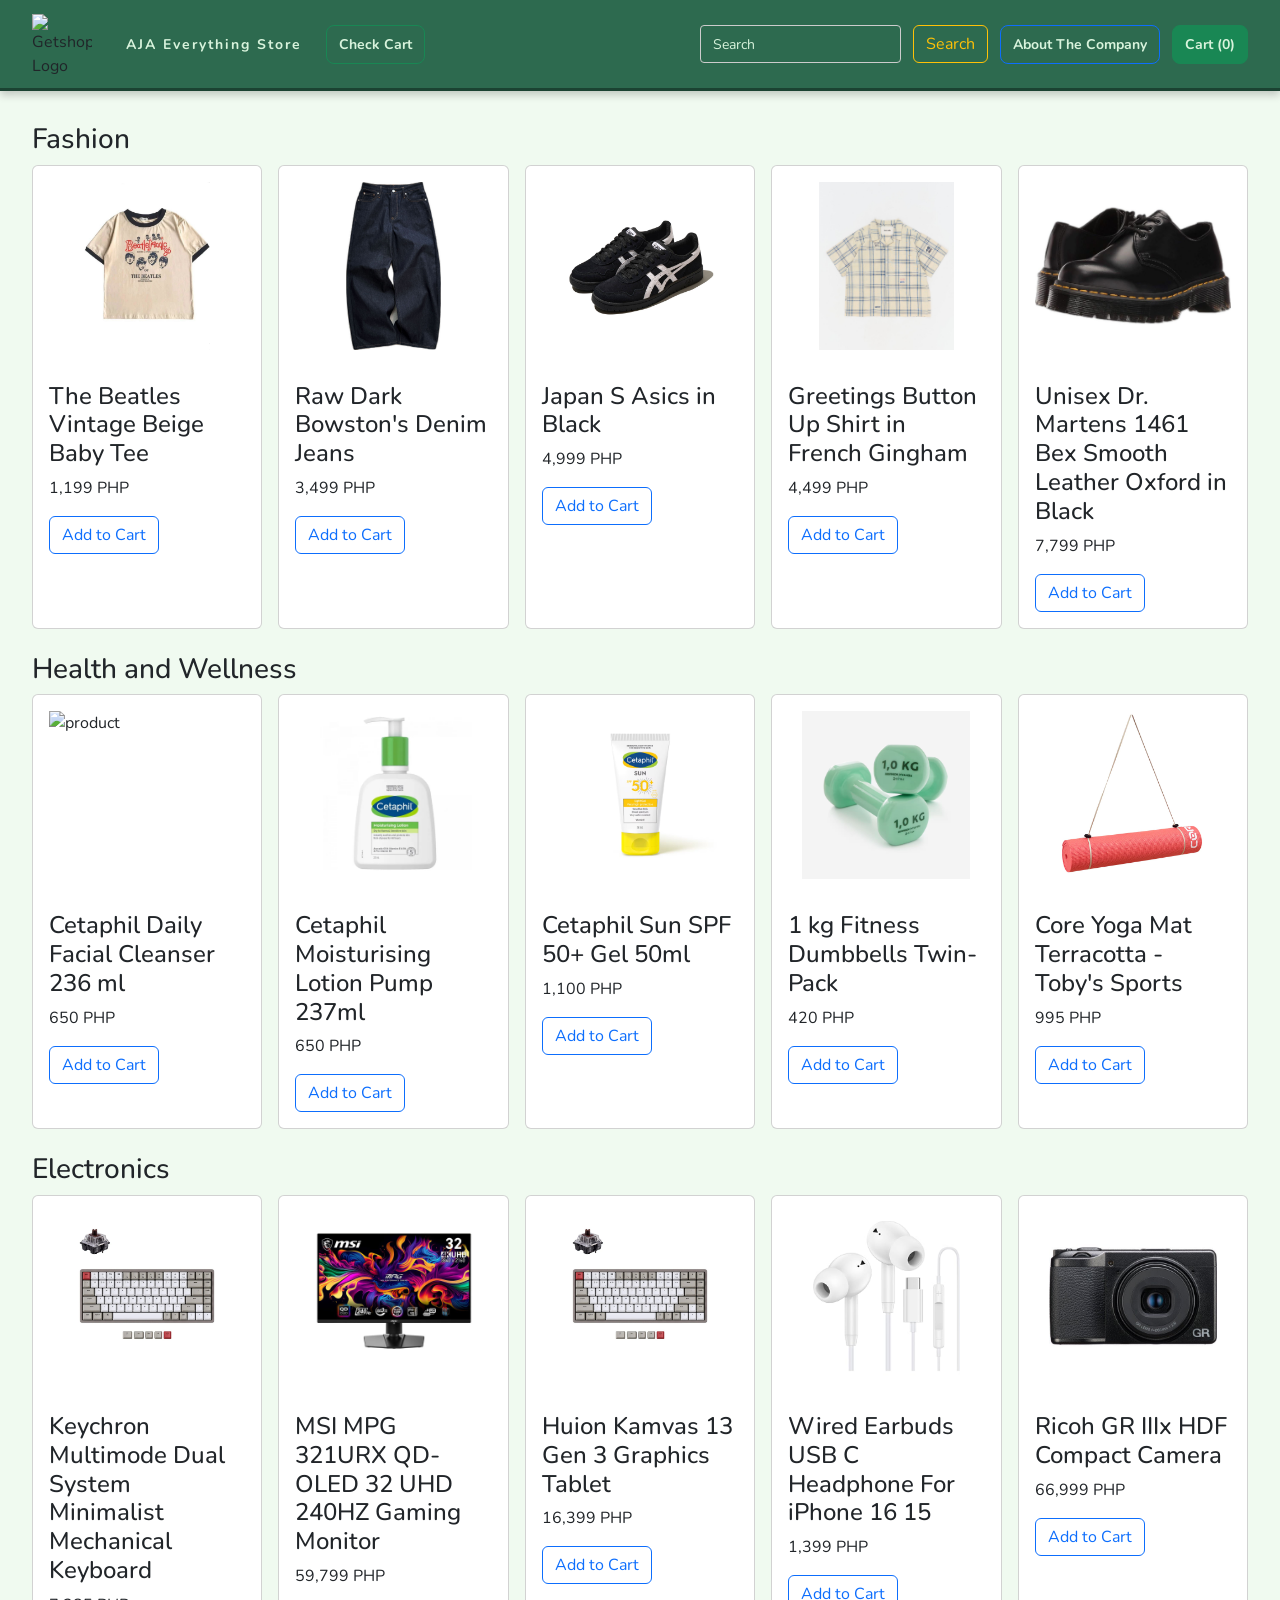
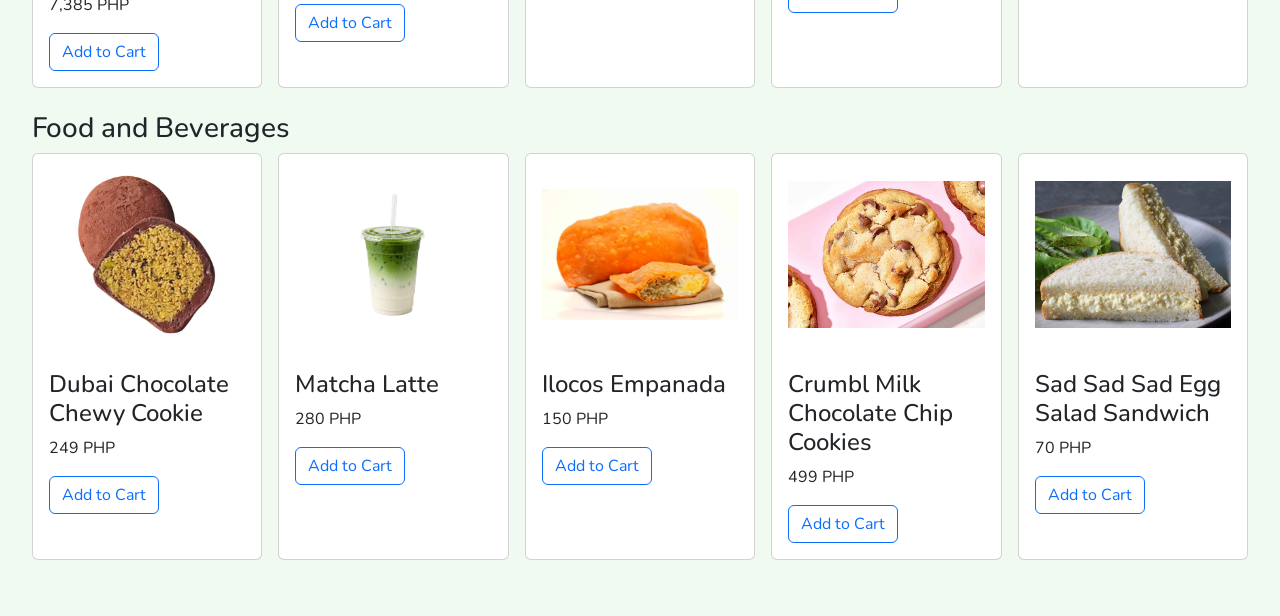
==== index.html @ 091bbd62 "Add files via upload" ====
<!DOCTYPE html>
<html lang="en">
<head>
  <meta charset="UTF-8">
  <meta name="viewport" content="width=device-width, initial-scale=1.0">
  <title>Getshop</title>
  <link rel="stylesheet" href="https://cdn.jsdelivr.net/npm/bootstrap@5.3.0/dist/css/bootstrap.min.css">
  <link href="https://fonts.googleapis.com/css2?family=Nunito:wght@400;700;800&display=swap" rel="stylesheet">
  <link rel="stylesheet" href="style.css">
</head>
<body>
  <nav class="topnav">
    <div class="nav-left">
      <img src="ajalogo.jpg" alt="Getshop Logo" class="logo-img">
      <a href="index.html" class="nav-logo-text">AJA Everything Store</a>
      <a href="cart.html" class="btn btn-outline-success">Check Cart</a>
    </div>

    <div class="nav-right">
      <div class="search-box">
        <input type="text" placeholder="Search">
      </div>

      <button class="btn btn-outline-warning">Search</button>
      <a href="abouttheauthors.html" class="btn btn-outline-primary">
        About The Company
      </a>

      <a href="cart.html" class="btn btn-success">
        Cart (<span id="cart-count">0</span>)
      </a>
    </div>
  </nav>

  <div class="products-wrapper">

    <h3>Fashion</h3>
    <div class="row row-cols-5 g-3 mb-4">

      <div class="col">
        <div class="card h-100">
          <img src="b3ca6d266e60cea61bbe0d7b853f339d.jpg" class="card-img-top" alt="product">
          <div class="card-body">
            <h4>The Beatles Vintage Beige Baby Tee</h4>
            <p>1,199 PHP</p>
            <button class="btn btn-outline-primary" onclick="addToCart('The Beatles Vintage Beige Baby Tee', 1199)">
              Add to Cart
            </button>
          </div>
        </div>
      </div>

      <div class="col">
        <div class="card h-100">
          <img src="ec4c76766d6af90f2d9ae2227b8765c0.jpg" class="card-img-top" alt="product">
          <div class="card-body">
            <h4>Raw Dark Bowston's Denim Jeans</h4>
            <p>3,499 PHP</p>
            <button class="btn btn-outline-primary" onclick="addToCart('Raw Dark Bowston Denim Jeans', 3499)">
              Add to Cart
            </button>
          </div>
        </div>
      </div>

      <div class="col">
        <div class="card h-100">
          <img src="665fe4ea95f092f15ceb11e02415ae13.jpg" class="card-img-top" alt="product">
          <div class="card-body">
            <h4>Japan S Asics in Black</h4>
            <p>4,999 PHP</p>
            <button class="btn btn-outline-primary" onclick="addToCart('Japan S Asics in Black', 4999)">
              Add to Cart
            </button>
          </div>
        </div>
      </div>

      <div class="col">
        <div class="card h-100">
          <img src="a4fe881fb9766f1aca3f8026a0139759.jpg" class="card-img-top" alt="product">
          <div class="card-body">
            <h4>Greetings Button Up Shirt in French Gingham</h4>
            <p>4,499 PHP</p>
            <button class="btn btn-outline-primary" onclick="addToCart('Greetings Button Up Shirt in French Gingham', 4499)">
              Add to Cart
            </button>
          </div>
        </div>
      </div>

      <div class="col">
        <div class="card h-100">
          <img src="7bcfc4485c15410729663fb70ecd04ef.jpg" class="card-img-top" alt="product">
          <div class="card-body">
            <h4>Unisex Dr. Martens 1461 Bex Smooth Leather Oxford in Black</h4>
            <p>7,799 PHP</p>
            <button class="btn btn-outline-primary" onclick="addToCart('Unisex Dr. Martens 1461 Bex Smooth Leather Oxford in Black', 7799)">
              Add to Cart
            </button>
          </div>
        </div>
      </div>

    </div>

    <h3>Health and Wellness</h3>
    <div class="row row-cols-5 g-3 mb-4">

      <div class="col">
        <div class="card h-100">
          <img src="shopping.webp" class="card-img-top" alt="product">
          <div class="card-body">
            <h4>Cetaphil Daily Facial Cleanser 236 ml</h4>
            <p>650 PHP</p>
            <button class="btn btn-outline-primary" onclick="addToCart('Cetaphil Daily Facial Cleanser 236ml', 650)">
              Add to Cart
            </button>
          </div>
        </div>
      </div>

      <div class="col">
        <div class="card h-100">
          <img src="cethapil.jpg" class="card-img-top" alt="product">
          <div class="card-body">
            <h4>Cetaphil Moisturising Lotion Pump 237ml</h4>
            <p>650 PHP</p>
            <button class="btn btn-outline-primary" onclick="addToCart('Cetaphil Moisturising Lotion Pump 237ml', 650)">
              Add to Cart
            </button>
          </div>
        </div>
      </div>

      <div class="col">
        <div class="card h-100">
          <img src="sunscreen.jpg" class="card-img-top" alt="product">
          <div class="card-body">
            <h4>Cetaphil Sun SPF 50+ Gel 50ml</h4>
            <p>1,100 PHP</p>
            <button class="btn btn-outline-primary" onclick="addToCart('Cetaphil Sun SPF 50+ Gel 50ml', 1100)">
              Add to Cart
            </button>
          </div>
        </div>
      </div>

      <div class="col">
        <div class="card h-100">
          <img src="dumbell.jpg" class="card-img-top" alt="product">
          <div class="card-body">
            <h4>1 kg Fitness Dumbbells Twin-Pack</h4>
            <p>420 PHP</p>
            <button class="btn btn-outline-primary" onclick="addToCart('1 kg Fitness Dumbbells Twin-Pack', 420)">
              Add to Cart
            </button>
          </div>
        </div>
      </div>

      <div class="col">
        <div class="card h-100">
          <img src="yoga.jpg" class="card-img-top" alt="product">
          <div class="card-body">
            <h4>Core Yoga Mat Terracotta - Toby's Sports</h4>
            <p>995 PHP</p>
            <button class="btn btn-outline-primary" onclick="addToCart('Core Yoga Mat Terracotta', 995)">
              Add to Cart
            </button>
          </div>
        </div>
      </div>

    </div>

    <h3>Electronics</h3>
    <div class="row row-cols-5 g-3 mb-4">

      <div class="col">
        <div class="card h-100">
          <img src="keyboard.jpg" class="card-img-top" alt="product">
          <div class="card-body">
            <h4>Keychron Multimode Dual System Minimalist Mechanical Keyboard</h4>
            <p>7,385 PHP</p>
            <button class="btn btn-outline-primary" onclick="addToCart('Keychron Multimode Mechanical Keyboard', 7385)">
              Add to Cart
            </button>
          </div>
        </div>
      </div>

      <div class="col">
        <div class="card h-100">
          <img src="computah.jpg" class="card-img-top" alt="product">
          <div class="card-body">
            <h4>MSI MPG 321URX QD-OLED 32 UHD 240HZ Gaming Monitor</h4>
            <p>59,799 PHP</p>
            <button class="btn btn-outline-primary" onclick="addToCart('MSI MPG 321URX QD-OLED Gaming Monitor', 59799)">
              Add to Cart
            </button>
          </div>
        </div>
      </div>

      <div class="col">
        <div class="card h-100">
          <img src="keyboard.jpg" class="card-img-top" alt="product">
          <div class="card-body">
            <h4>Huion Kamvas 13 Gen 3 Graphics Tablet</h4>
            <p>16,399 PHP</p>
            <button class="btn btn-outline-primary" onclick="addToCart('Huion Kamvas 13 Gen 3 Graphics Tablet', 16399)">
              Add to Cart
            </button>
          </div>
        </div>
      </div>

      <div class="col">
        <div class="card h-100">
          <img src="earphones.jpg" class="card-img-top" alt="product">
          <div class="card-body">
            <h4>Wired Earbuds USB C Headphone For iPhone 16 15</h4>
            <p>1,399 PHP</p>
            <button class="btn btn-outline-primary" onclick="addToCart('Wired Earbuds USB C Headphone', 1399)">
              Add to Cart
            </button>
          </div>
        </div>
      </div>

      <div class="col">
        <div class="card h-100">
          <img src="camera.jpg" class="card-img-top" alt="product">
          <div class="card-body">
            <h4>Ricoh GR IIIx HDF Compact Camera</h4>
            <p>66,999 PHP</p>
            <button class="btn btn-outline-primary" onclick="addToCart('Ricoh GR IIIx HDF Compact Camera', 66999)">
              Add to Cart
            </button>
          </div>
        </div>
      </div>
    </div>
    <h3>Food and Beverages</h3>
<div class="row row-cols-5 g-3 mb-4">
  <div class="col">
    <div class="card h-100">
      <img src="Y2WLXFL5WFEZFFDULOZONZWIUU.avif" class="card-img-top" alt="product">
      <div class="card-body">
        <h4>Dubai Chocolate Chewy Cookie</h4>
        <p>249 PHP</p>
        <button class="btn btn-outline-primary" onclick="addToCart('Dubai Chocolate Chewy Cookie', 249)">
          Add to Cart
        </button>
      </div>
    </div>
  </div>
  <div class="col">
    <div class="card h-100">
      <img src="pngtree-iced-matcha-latte-in-a-plastic-cup-png-image_16393408.png" class="card-img-top" alt="product">
      <div class="card-body">
        <h4>Matcha Latte</h4>
        <p>280 PHP</p>
        <button class="btn btn-outline-primary" onclick="addToCart('Matcha Latte', 280)">
          Add to Cart
        </button>
      </div>
    </div>
  </div>
  <div class="col">
    <div class="card h-100">
      <img src="empanada-ilocos-delicacy.jpg" class="card-img-top" alt="product">
      <div class="card-body">
        <h4>Ilocos Empanada</h4>
        <p>150 PHP</p>
        <button class="btn btn-outline-primary" onclick="addToCart('Ilocos Empanada', 150)">
          Add to Cart
        </button>
      </div>
    </div>
  </div>
  <div class="col">
    <div class="card h-100">
      <img src="8695558_Copycat-Crumbl-Milk-Chocolate-Chip-Cookies_Dotdash-Meredith-Food-Studios_4x3-de4f33d745b3437dbbbfa1a0feb02f8e.jpg" class="card-img-top" alt="product">
      <div class="card-body">
        <h4>Crumbl Milk Chocolate Chip Cookies</h4>
        <p>499 PHP</p>
        <button class="btn btn-outline-primary" onclick="addToCart('Crumbl Milk Chocolate Chip Cookies', 499)">
          Add to Cart
        </button>
      </div>
    </div>
  </div>
  <div class="col">
    <div class="card h-100">
      <img src="9137858_Japanese-Egg-Salad-Sandwich-TamagoSando-4x3-cropped-f7fc99c9d0574d69aacf1fb09fd4b83c.jpg" class="card-img-top" alt="product">
      <div class="card-body">
        <h4>Sad Sad Sad Egg Salad Sandwich</h4>
        <p>70 PHP</p>
        <button class="btn btn-outline-primary" onclick="addToCart('Sad Sad Sad Egg Salad Sandwich', 70)">
          Add to Cart
        </button>
      </div>
    </div>
  </div>
</div>
</div>
<script src="script.js"></script>
</body>
</html>
---- style.css ----
body {
  width: 100%;
  margin: 0px;
  padding: 0px;
  font-family: "Nunito", sans-serif;
  background-color: #f0faf0;
}

.topnav {
  background-color: #2d6a4f;
  display: flex;
  justify-content: space-between;
  align-items: center;
  padding: 14px 32px;
  border-bottom: 3px solid #1b4332;
  box-shadow: 0px 4px 8px rgba(0, 0, 0, 0.2);
  width: 100%;
  box-sizing: border-box;
}

.nav-left {
  display: flex;
  align-items: center;
  gap: 12px;
}

.nav-right {
  display: flex;
  align-items: center;
  gap: 12px;
}

.nav-logo-text {
  color: #ffffff;
  font-size: 22px;
  font-weight: 800;
  text-decoration: none;
  letter-spacing: 2px;
}

.topnav a {
  color: #d8f3dc;
  text-decoration: none;
  font-weight: 700;
  font-size: 14px;
  padding: 8px 12px;
  border-radius: 8px;
  transition: background-color 0.3s;
}

.topnav a:hover {
  background-color: #52b788;
  color: #ffffff;
}

.search-box {
  display: flex;
  align-items: center;
}

.search-box input {
  padding: 6px 12px;
  border: 1px solid #ccc;
  border-radius: 4px;
  font-family: "Nunito", sans-serif;
  font-size: 14px;
  outline: none;
  height: 38px;
  box-sizing: border-box;
  background-color: transparent;
  color: white;
}

.search-box input::placeholder {
  color: #d8f3dc;
}

.btn-primary {
  height: 38px;
  display: flex;
  align-items: center;
  box-sizing: border-box;
}

.products-wrapper {
  padding: 32px;
  width: 100%;
  box-sizing: border-box;
}

.card-img-top {
  width: 100%;
  height: 200px;
  object-fit: contain;
  padding: 16px;
}
.logo-img {
      width: 60px;
      height: 60px;
      object-fit: contain;
      margin-right: 10px;
    }
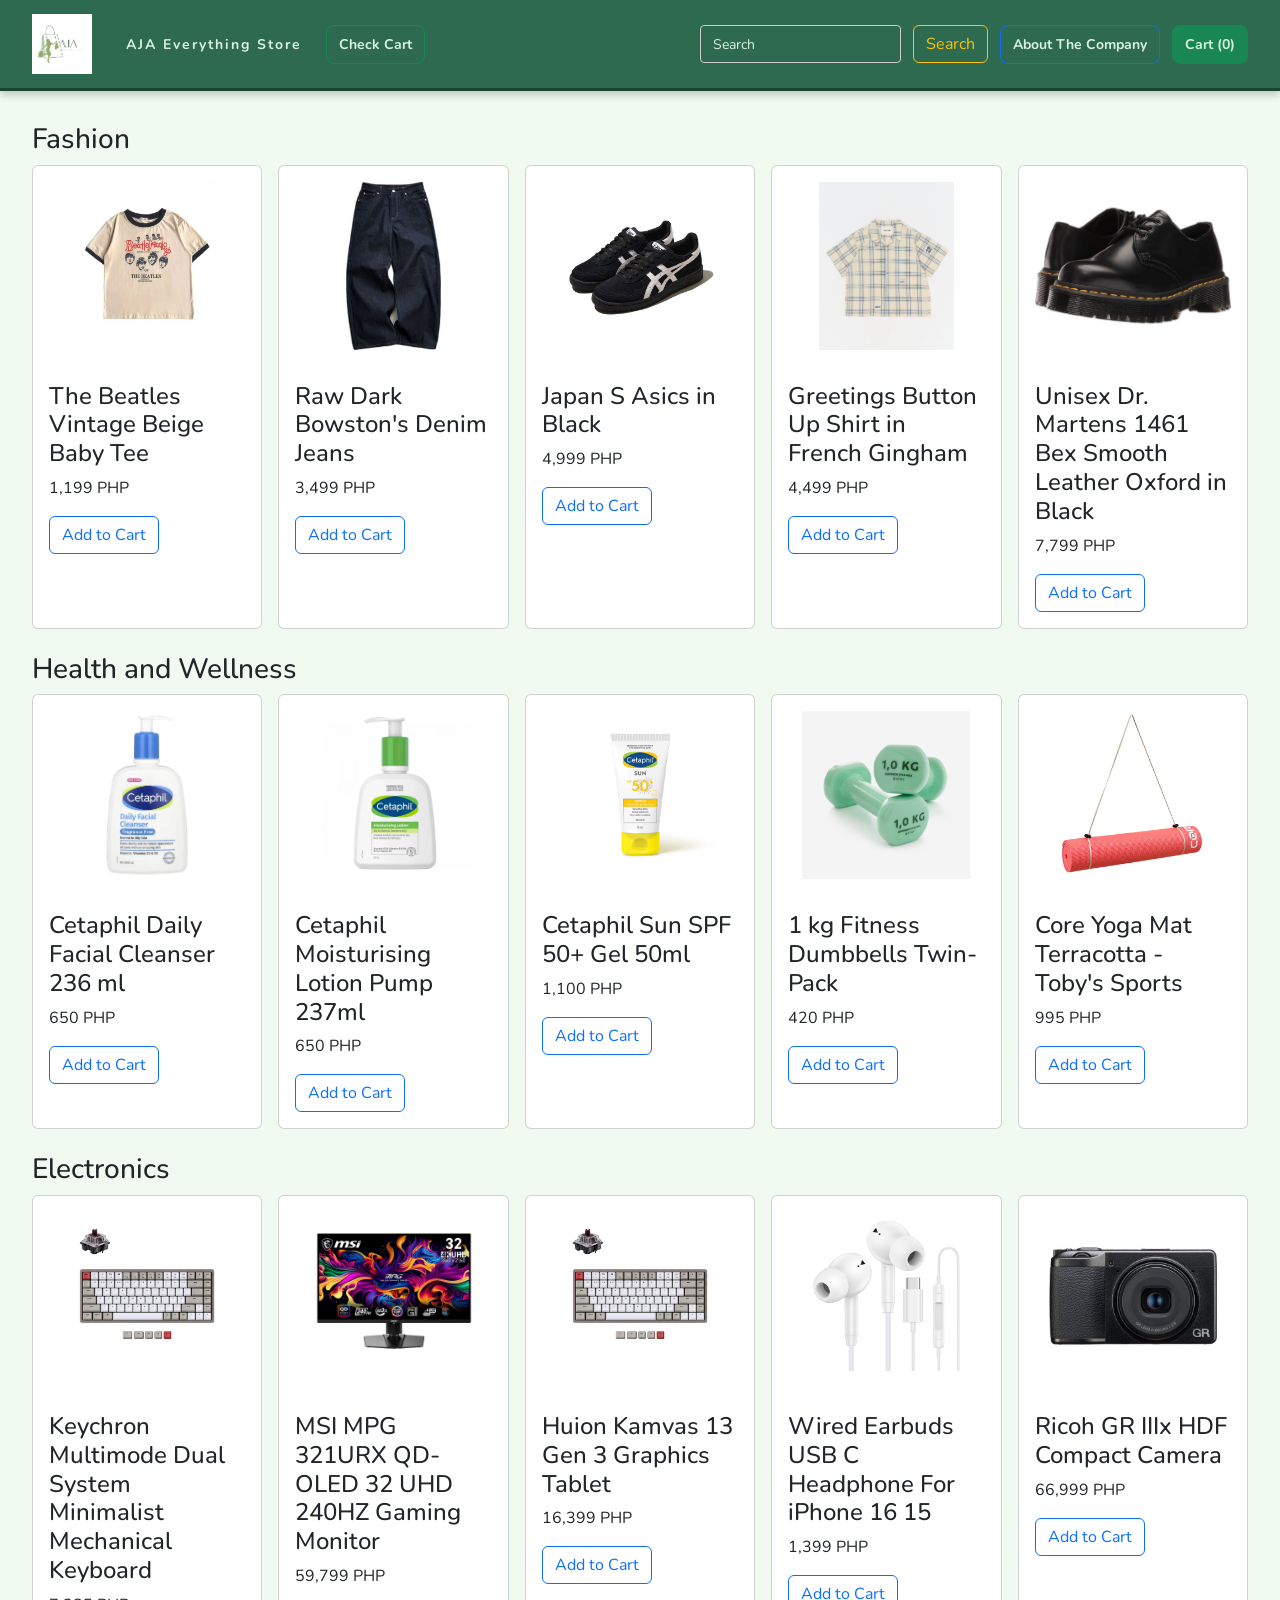
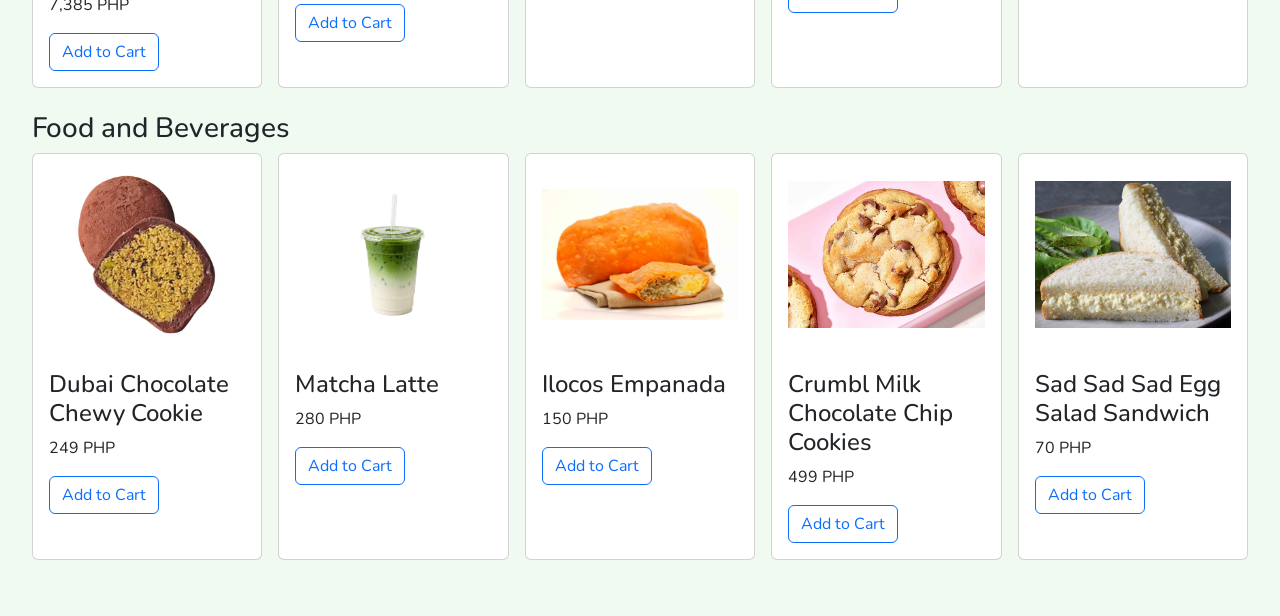
==== commit ae3b270f: "Add files via upload" ====
--- a/index.html
+++ b/index.html
@@ -109,7 +109,7 @@
 
       <div class="col">
         <div class="card h-100">
-          <img src="shopping.webp" class="card-img-top" alt="product">
+          <img src="facial.jpg" class="card-img-top" alt="product">
           <div class="card-body">
             <h4>Cetaphil Daily Facial Cleanser 236 ml</h4>
             <p>650 PHP</p>
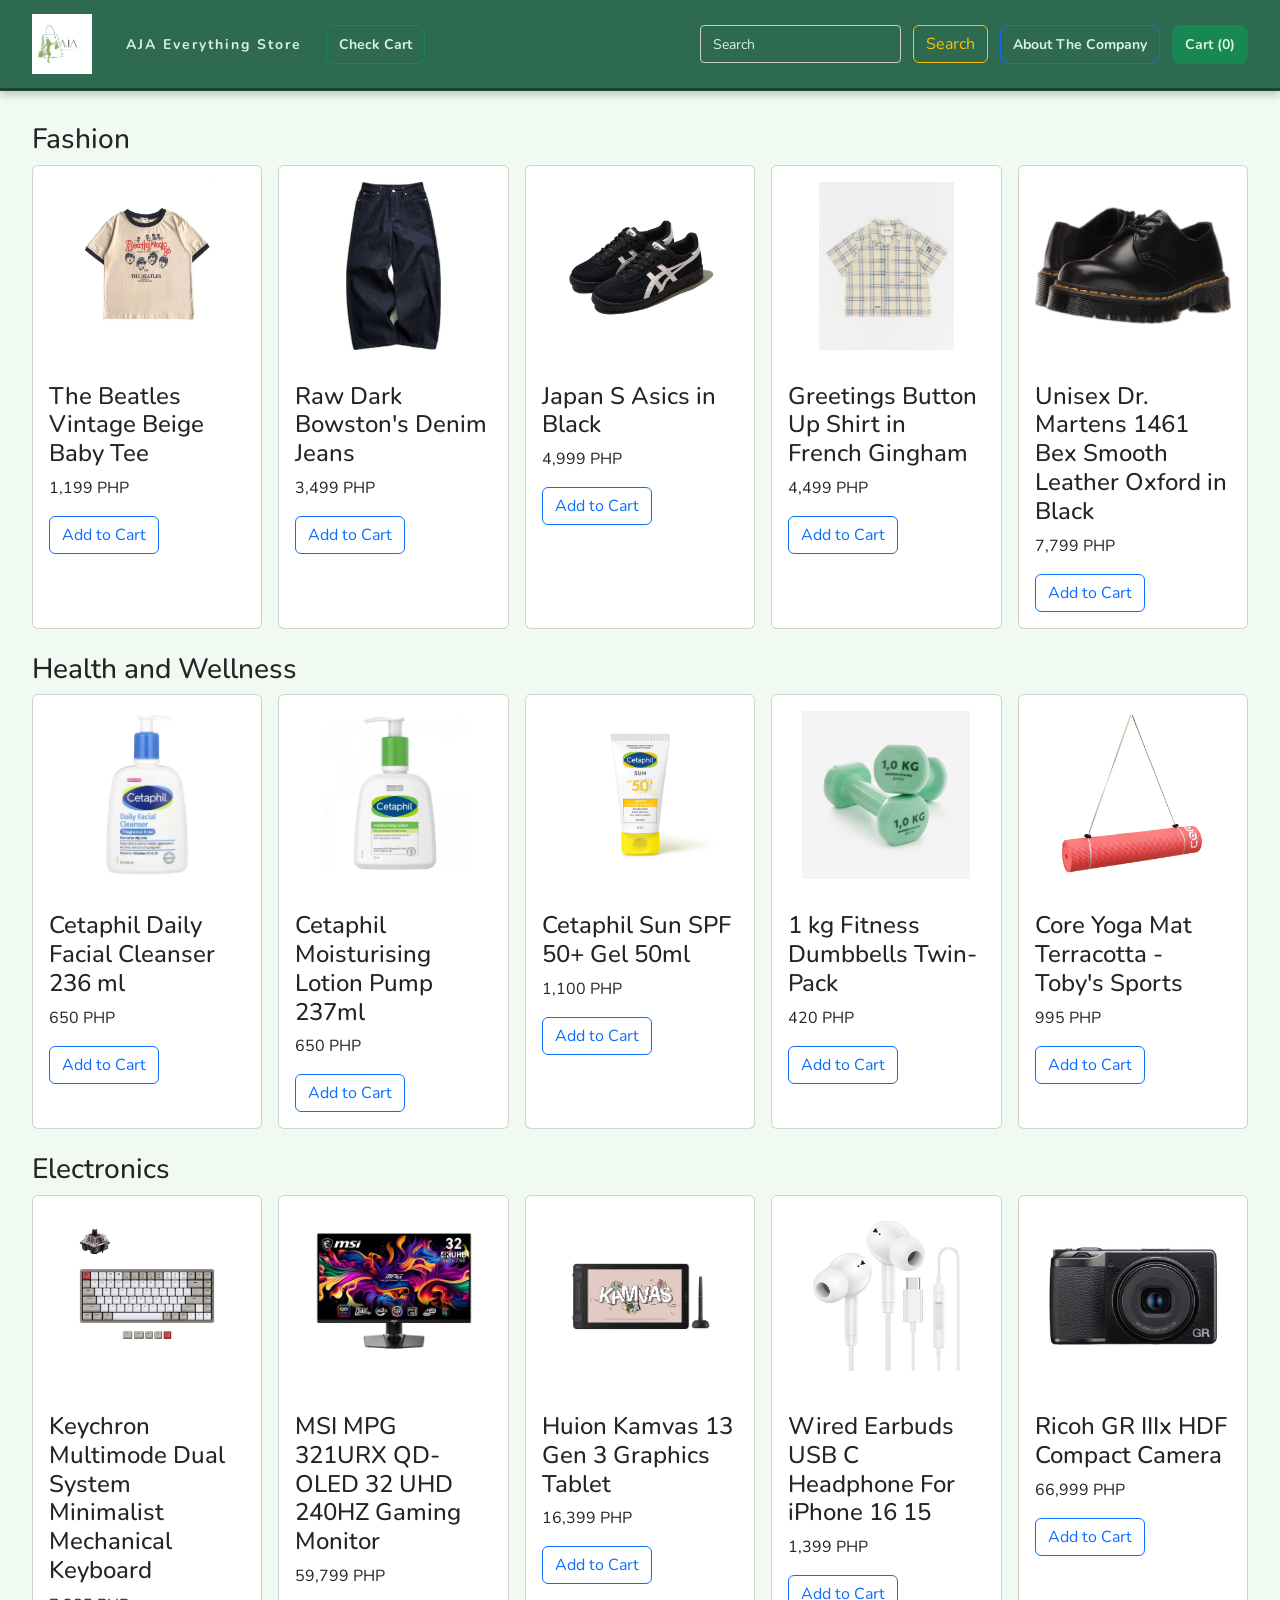
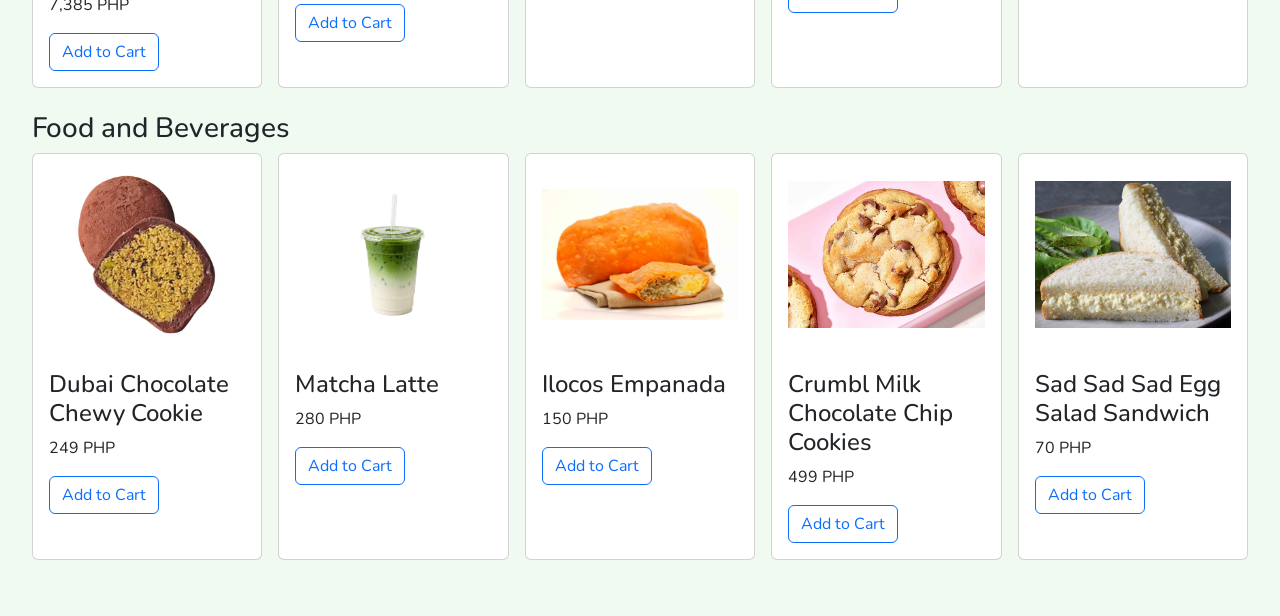
==== commit 9535ded6: "Add files via upload" ====
--- a/index.html
+++ b/index.html
@@ -205,7 +205,7 @@
 
       <div class="col">
         <div class="card h-100">
-          <img src="keyboard.jpg" class="card-img-top" alt="product">
+          <img src="tablet.jpg" class="card-img-top" alt="product">
           <div class="card-body">
             <h4>Huion Kamvas 13 Gen 3 Graphics Tablet</h4>
             <p>16,399 PHP</p>
